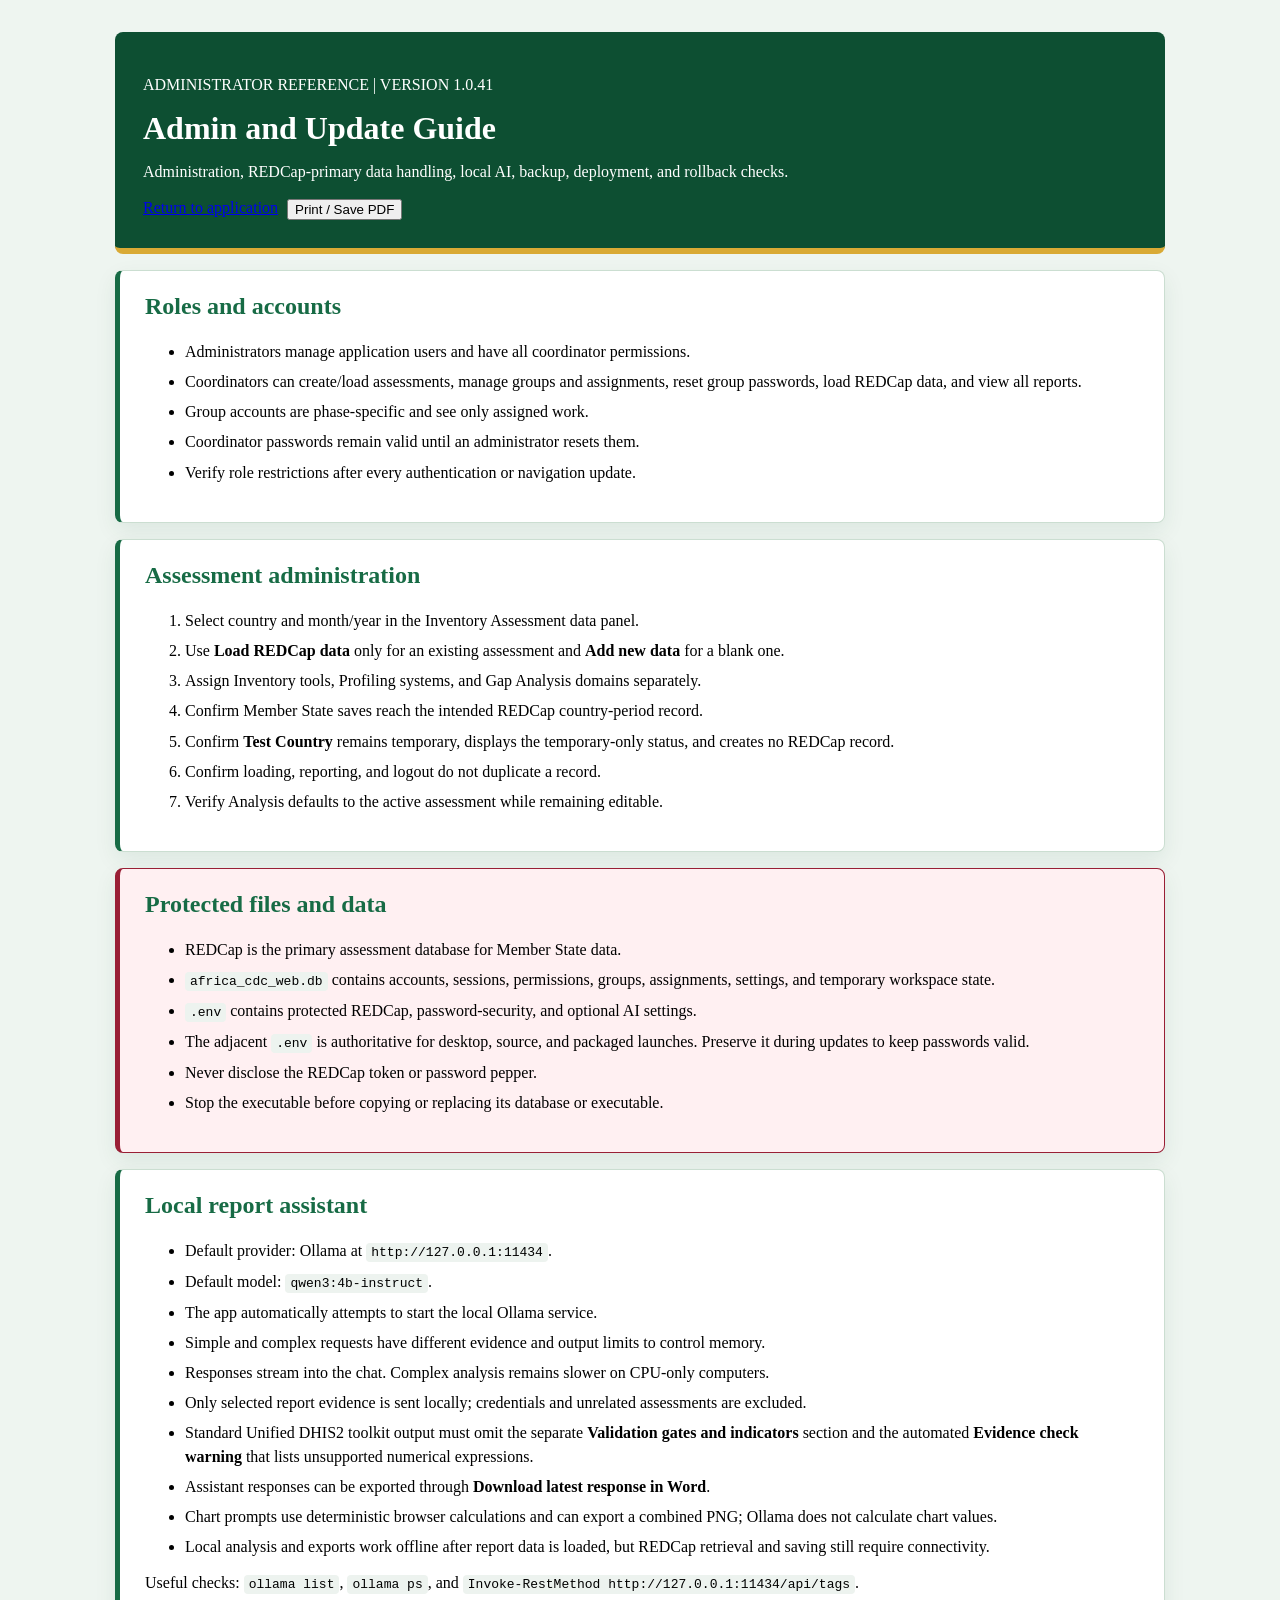
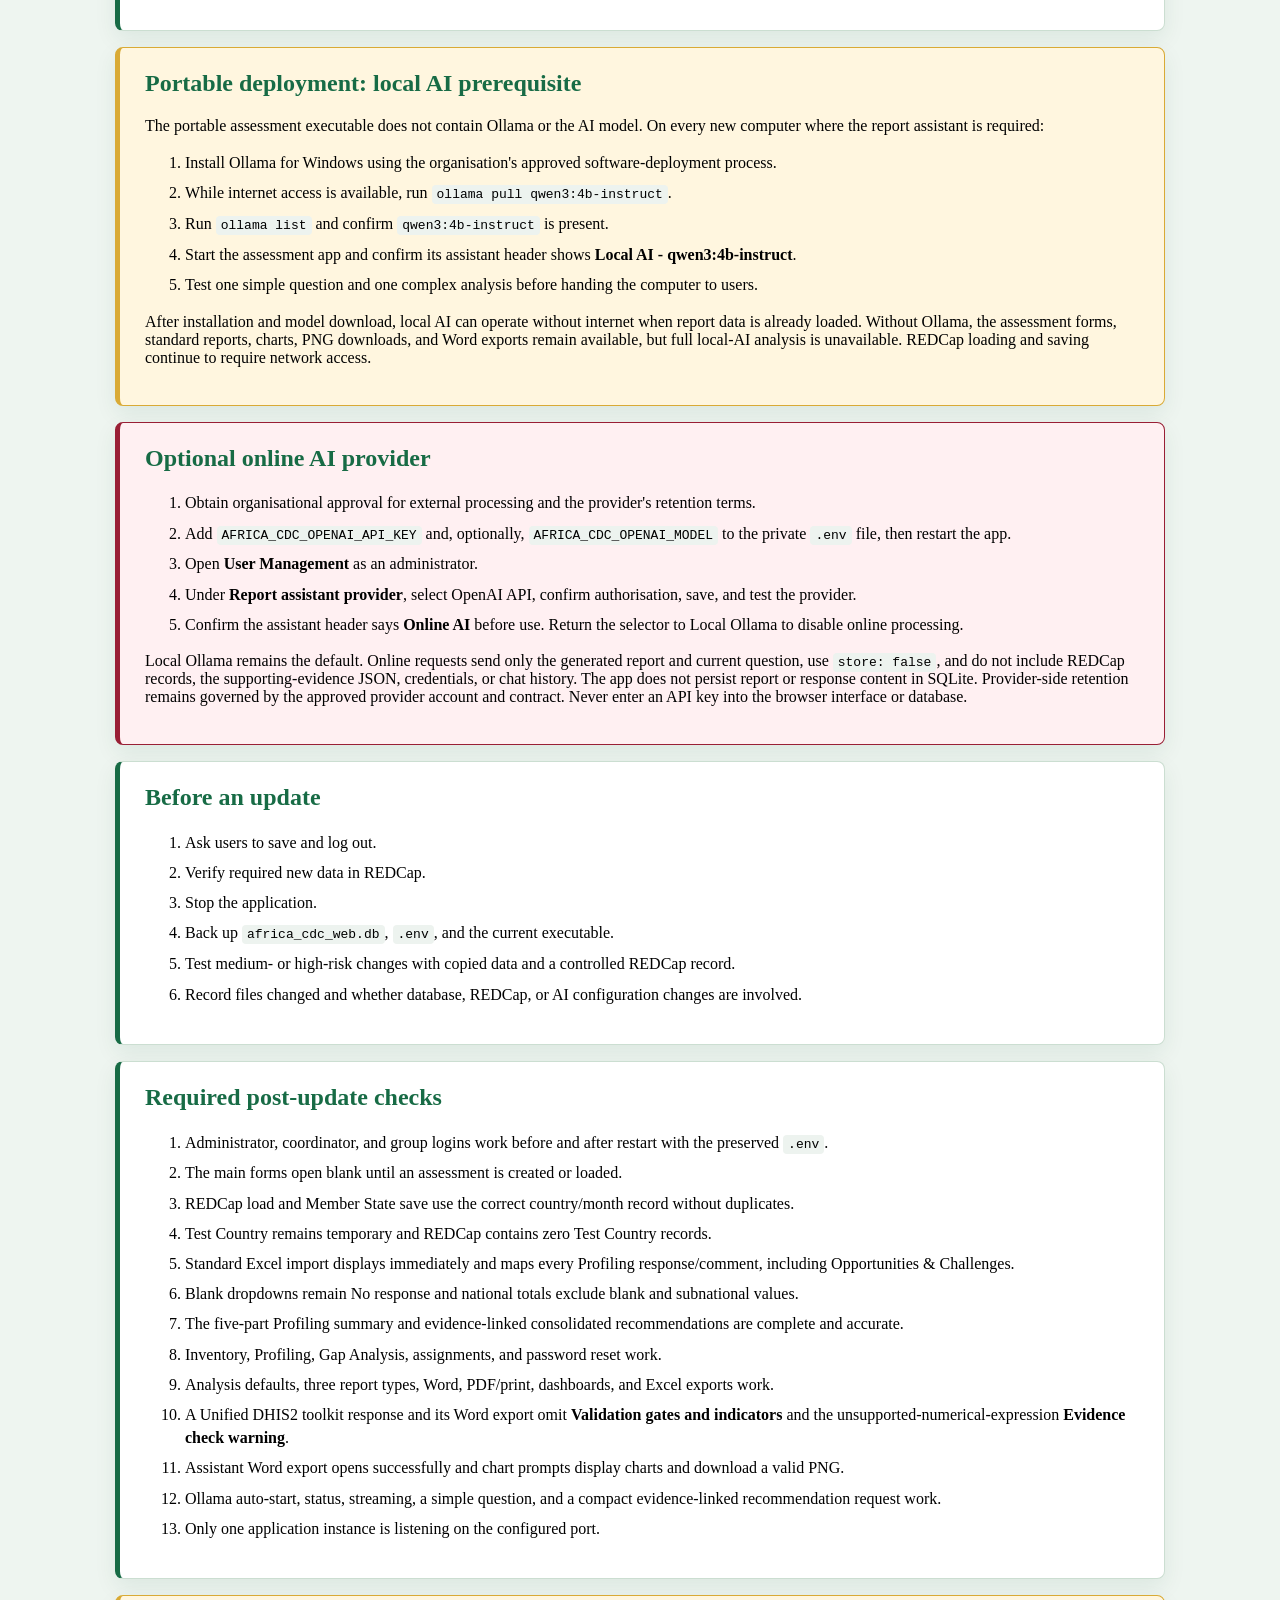
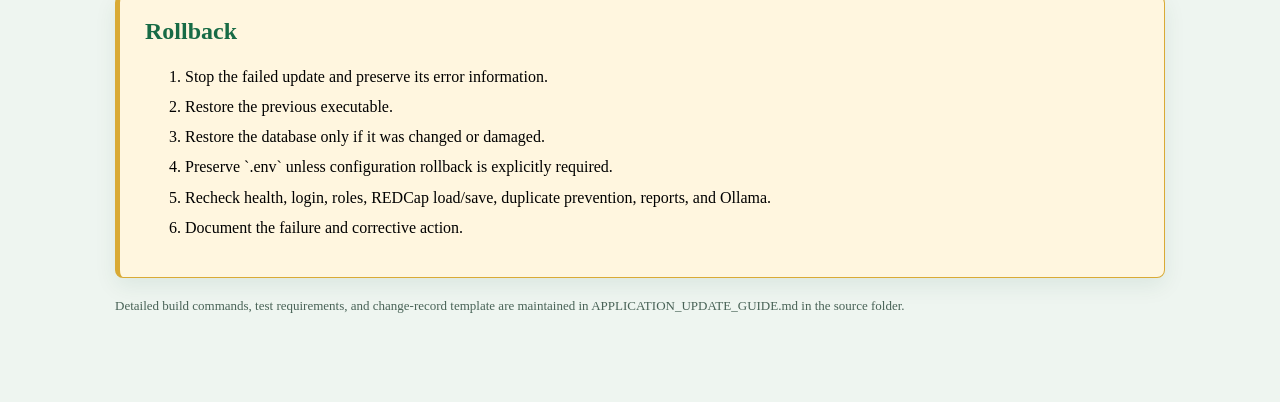
==== static/admin-guide.html @ b08e6037 "Publish surveillance assessment application with Docker deployment" ====
<!doctype html>
<html lang="en">
<head>
  <meta charset="utf-8">
  <meta name="viewport" content="width=device-width,initial-scale=1">
  <title>Admin Guide | Africa CDC Assessment</title>
  <link rel="stylesheet" href="/styles.css?v=22">
  <style>body{background:#eef5f0}.guide{max-width:1050px;margin:32px auto;padding:0 18px 50px}.guide-header{background:#0d4f32;color:#fff;padding:28px;border-radius:8px;border-bottom:6px solid #d9aa35}.guide-header h1{margin:5px 0}.guide-card{background:#fff;border:1px solid #cbded1;border-left:5px solid #176b45;border-radius:8px;padding:22px 25px;margin-top:16px;box-shadow:0 8px 22px rgba(13,79,50,.08)}.guide-card h2{color:#176b45;margin-top:0}.guide-card li{margin:7px 0;line-height:1.45}.warning{background:#fff6df;border-color:#d9aa35}.danger{background:#fff0f2;border-color:#991f35}.guide-actions{display:flex;gap:9px;flex-wrap:wrap;margin-top:18px}.guide code{background:#edf3ef;padding:2px 5px;border-radius:4px}.guide-footer{margin-top:20px;color:#486256;font-size:13px}</style>
</head>
<body>
<main class="guide">
  <header class="guide-header"><p class="eyebrow">ADMINISTRATOR REFERENCE | VERSION 1.0.41</p><h1>Admin and Update Guide</h1><p>Administration, REDCap-primary data handling, local AI, backup, deployment, and rollback checks.</p><div class="guide-actions"><a class="button secondary" href="/app">Return to application</a><button class="button secondary" onclick="window.print()">Print / Save PDF</button></div></header>
  <section class="guide-card"><h2>Roles and accounts</h2><ul><li>Administrators manage application users and have all coordinator permissions.</li><li>Coordinators can create/load assessments, manage groups and assignments, reset group passwords, load REDCap data, and view all reports.</li><li>Group accounts are phase-specific and see only assigned work.</li><li>Coordinator passwords remain valid until an administrator resets them.</li><li>Verify role restrictions after every authentication or navigation update.</li></ul></section>
  <section class="guide-card"><h2>Assessment administration</h2><ol><li>Select country and month/year in the Inventory Assessment data panel.</li><li>Use <strong>Load REDCap data</strong> only for an existing assessment and <strong>Add new data</strong> for a blank one.</li><li>Assign Inventory tools, Profiling systems, and Gap Analysis domains separately.</li><li>Confirm Member State saves reach the intended REDCap country-period record.</li><li>Confirm <strong>Test Country</strong> remains temporary, displays the temporary-only status, and creates no REDCap record.</li><li>Confirm loading, reporting, and logout do not duplicate a record.</li><li>Verify Analysis defaults to the active assessment while remaining editable.</li></ol></section>
  <section class="guide-card danger"><h2>Protected files and data</h2><ul><li>REDCap is the primary assessment database for Member State data.</li><li><code>africa_cdc_web.db</code> contains accounts, sessions, permissions, groups, assignments, settings, and temporary workspace state.</li><li><code>.env</code> contains protected REDCap, password-security, and optional AI settings.</li><li>The adjacent <code>.env</code> is authoritative for desktop, source, and packaged launches. Preserve it during updates to keep passwords valid.</li><li>Never disclose the REDCap token or password pepper.</li><li>Stop the executable before copying or replacing its database or executable.</li></ul></section>
  <section class="guide-card"><h2>Local report assistant</h2><ul><li>Default provider: Ollama at <code>http://127.0.0.1:11434</code>.</li><li>Default model: <code>qwen3:4b-instruct</code>.</li><li>The app automatically attempts to start the local Ollama service.</li><li>Simple and complex requests have different evidence and output limits to control memory.</li><li>Responses stream into the chat. Complex analysis remains slower on CPU-only computers.</li><li>Only selected report evidence is sent locally; credentials and unrelated assessments are excluded.</li><li>Standard Unified DHIS2 toolkit output must omit the separate <strong>Validation gates and indicators</strong> section and the automated <strong>Evidence check warning</strong> that lists unsupported numerical expressions.</li><li>Assistant responses can be exported through <strong>Download latest response in Word</strong>.</li><li>Chart prompts use deterministic browser calculations and can export a combined PNG; Ollama does not calculate chart values.</li><li>Local analysis and exports work offline after report data is loaded, but REDCap retrieval and saving still require connectivity.</li></ul><p>Useful checks: <code>ollama list</code>, <code>ollama ps</code>, and <code>Invoke-RestMethod http://127.0.0.1:11434/api/tags</code>.</p></section>
  <section class="guide-card warning"><h2>Portable deployment: local AI prerequisite</h2><p>The portable assessment executable does not contain Ollama or the AI model. On every new computer where the report assistant is required:</p><ol><li>Install Ollama for Windows using the organisation's approved software-deployment process.</li><li>While internet access is available, run <code>ollama pull qwen3:4b-instruct</code>.</li><li>Run <code>ollama list</code> and confirm <code>qwen3:4b-instruct</code> is present.</li><li>Start the assessment app and confirm its assistant header shows <strong>Local AI - qwen3:4b-instruct</strong>.</li><li>Test one simple question and one complex analysis before handing the computer to users.</li></ol><p>After installation and model download, local AI can operate without internet when report data is already loaded. Without Ollama, the assessment forms, standard reports, charts, PNG downloads, and Word exports remain available, but full local-AI analysis is unavailable. REDCap loading and saving continue to require network access.</p></section>
  <section class="guide-card danger"><h2>Optional online AI provider</h2><ol><li>Obtain organisational approval for external processing and the provider's retention terms.</li><li>Add <code>AFRICA_CDC_OPENAI_API_KEY</code> and, optionally, <code>AFRICA_CDC_OPENAI_MODEL</code> to the private <code>.env</code> file, then restart the app.</li><li>Open <strong>User Management</strong> as an administrator.</li><li>Under <strong>Report assistant provider</strong>, select OpenAI API, confirm authorisation, save, and test the provider.</li><li>Confirm the assistant header says <strong>Online AI</strong> before use. Return the selector to Local Ollama to disable online processing.</li></ol><p>Local Ollama remains the default. Online requests send only the generated report and current question, use <code>store: false</code>, and do not include REDCap records, the supporting-evidence JSON, credentials, or chat history. The app does not persist report or response content in SQLite. Provider-side retention remains governed by the approved provider account and contract. Never enter an API key into the browser interface or database.</p></section>
  <section class="guide-card"><h2>Before an update</h2><ol><li>Ask users to save and log out.</li><li>Verify required new data in REDCap.</li><li>Stop the application.</li><li>Back up <code>africa_cdc_web.db</code>, <code>.env</code>, and the current executable.</li><li>Test medium- or high-risk changes with copied data and a controlled REDCap record.</li><li>Record files changed and whether database, REDCap, or AI configuration changes are involved.</li></ol></section>
  <section class="guide-card"><h2>Required post-update checks</h2><ol><li>Administrator, coordinator, and group logins work before and after restart with the preserved <code>.env</code>.</li><li>The main forms open blank until an assessment is created or loaded.</li><li>REDCap load and Member State save use the correct country/month record without duplicates.</li><li>Test Country remains temporary and REDCap contains zero Test Country records.</li><li>Standard Excel import displays immediately and maps every Profiling response/comment, including Opportunities &amp; Challenges.</li><li>Blank dropdowns remain No response and national totals exclude blank and subnational values.</li><li>The five-part Profiling summary and evidence-linked consolidated recommendations are complete and accurate.</li><li>Inventory, Profiling, Gap Analysis, assignments, and password reset work.</li><li>Analysis defaults, three report types, Word, PDF/print, dashboards, and Excel exports work.</li><li>A Unified DHIS2 toolkit response and its Word export omit <strong>Validation gates and indicators</strong> and the unsupported-numerical-expression <strong>Evidence check warning</strong>.</li><li>Assistant Word export opens successfully and chart prompts display charts and download a valid PNG.</li><li>Ollama auto-start, status, streaming, a simple question, and a compact evidence-linked recommendation request work.</li><li>Only one application instance is listening on the configured port.</li></ol></section>
  <section class="guide-card warning"><h2>Rollback</h2><ol><li>Stop the failed update and preserve its error information.</li><li>Restore the previous executable.</li><li>Restore the database only if it was changed or damaged.</li><li>Preserve `.env` unless configuration rollback is explicitly required.</li><li>Recheck health, login, roles, REDCap load/save, duplicate prevention, reports, and Ollama.</li><li>Document the failure and corrective action.</li></ol></section>
  <p class="guide-footer">Detailed build commands, test requirements, and change-record template are maintained in APPLICATION_UPDATE_GUIDE.md in the source folder.</p>
</main>
</body>
</html>
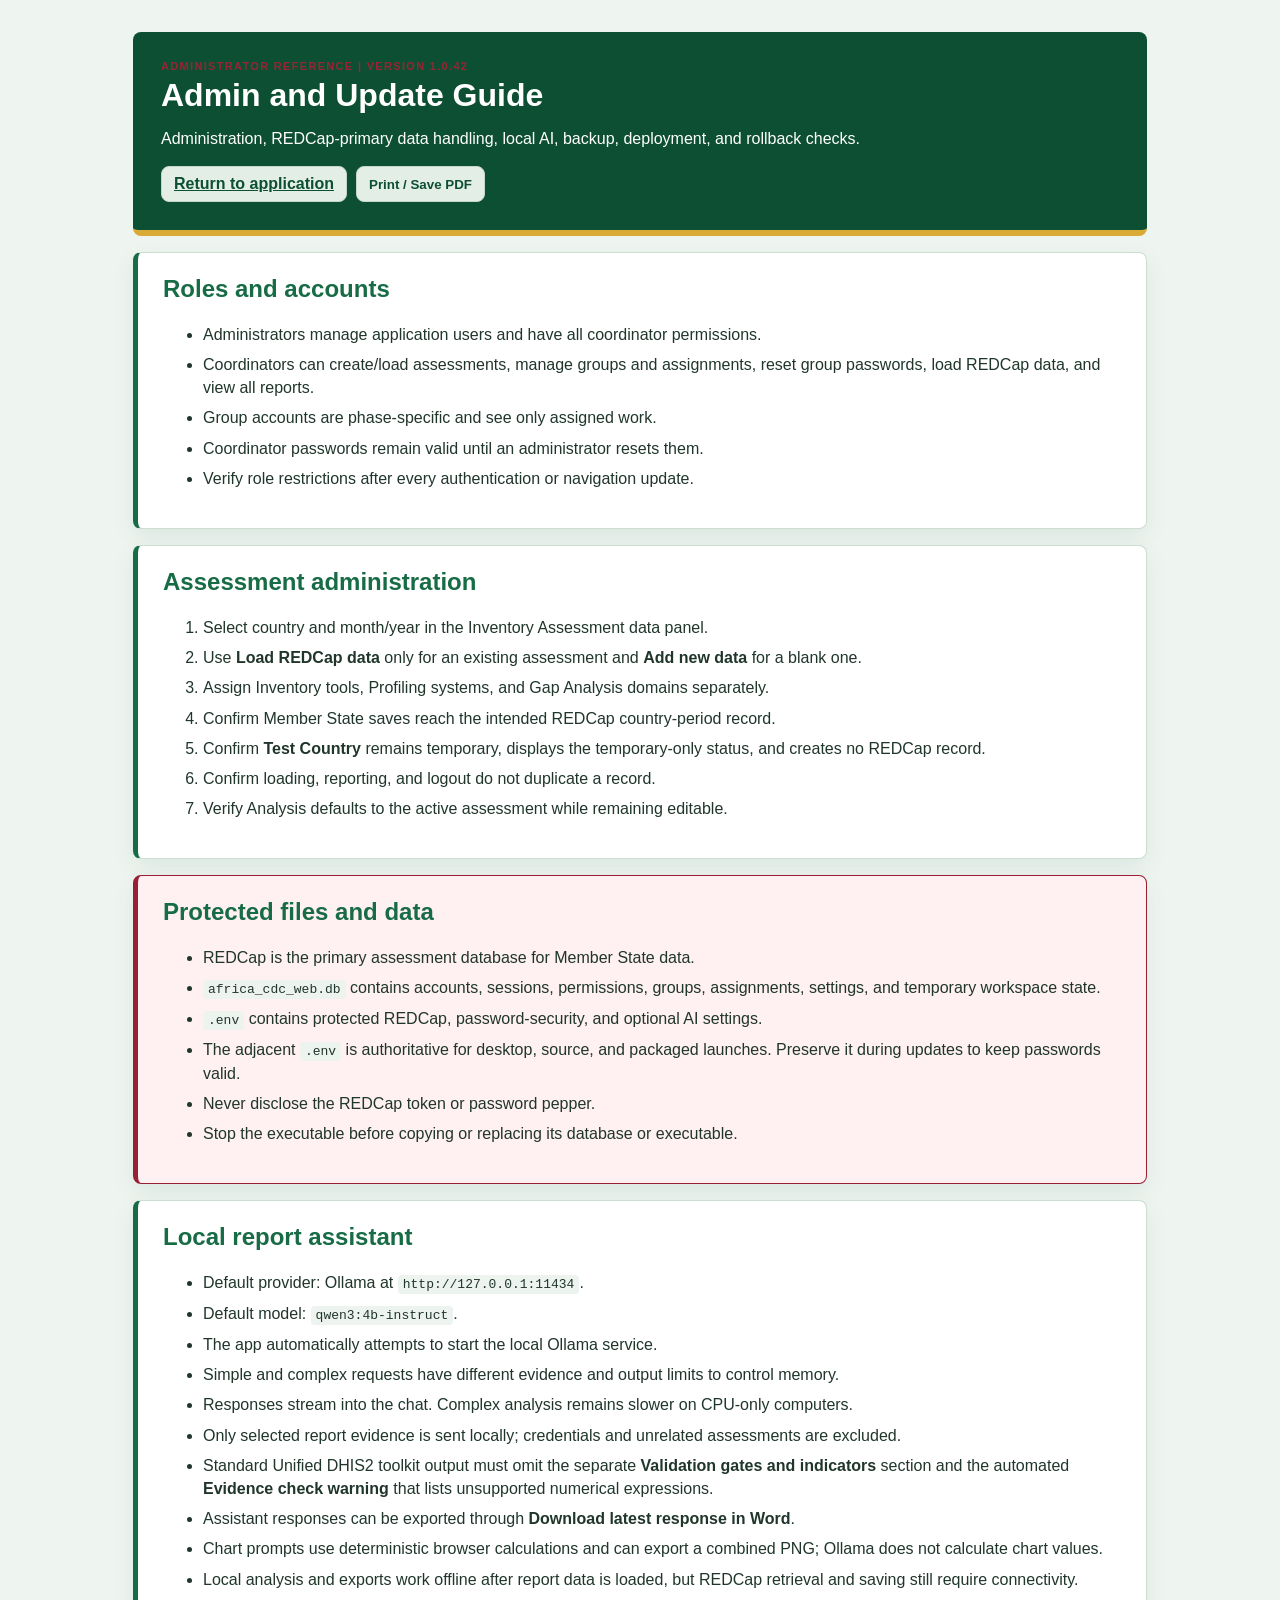
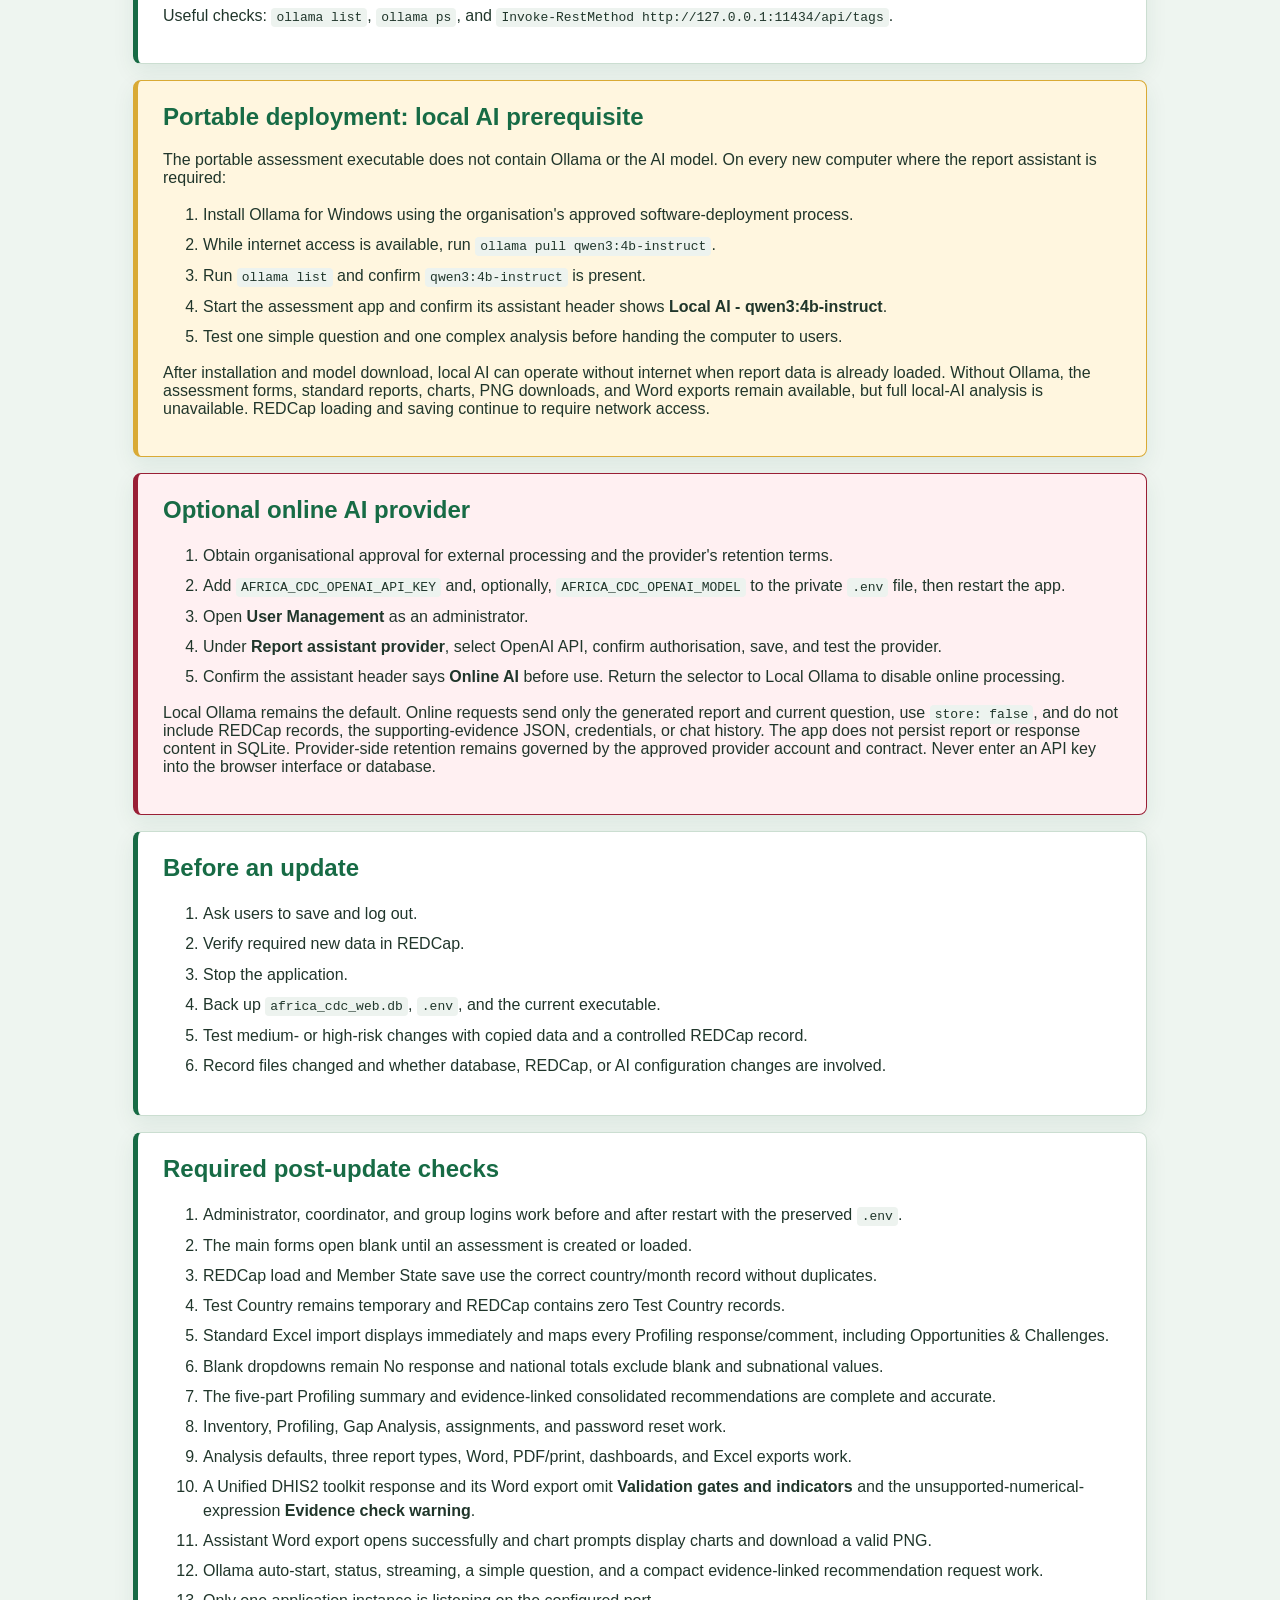
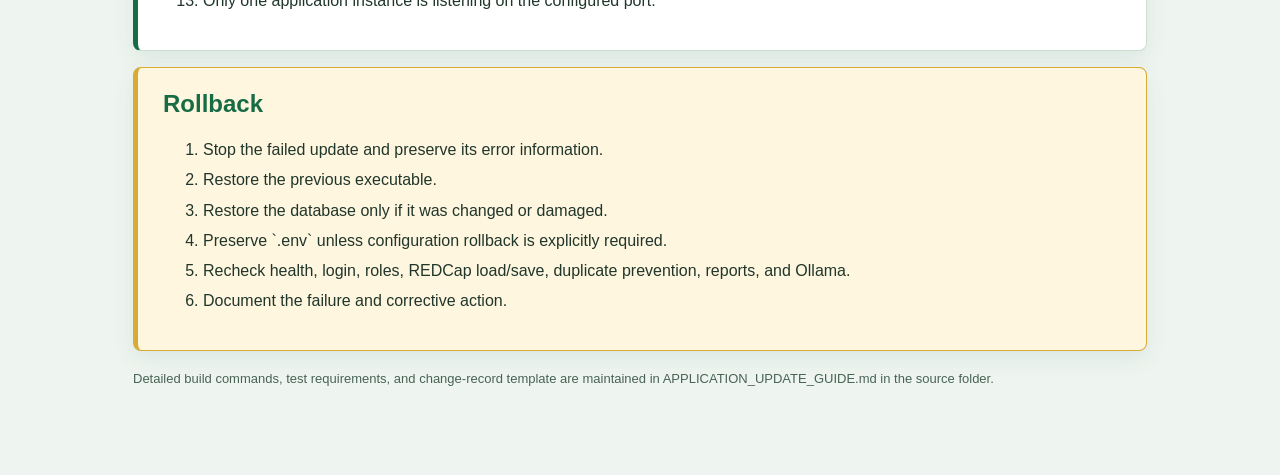
==== commit 0bd77876: "Release 1.0.42: support subpath deployment and document security feedback fixes" ====
--- a/static/admin-guide.html
+++ b/static/admin-guide.html
@@ -4,12 +4,12 @@
   <meta charset="utf-8">
   <meta name="viewport" content="width=device-width,initial-scale=1">
   <title>Admin Guide | Africa CDC Assessment</title>
-  <link rel="stylesheet" href="/styles.css?v=22">
+  <link rel="stylesheet" href="styles.css?v=22">
   <style>body{background:#eef5f0}.guide{max-width:1050px;margin:32px auto;padding:0 18px 50px}.guide-header{background:#0d4f32;color:#fff;padding:28px;border-radius:8px;border-bottom:6px solid #d9aa35}.guide-header h1{margin:5px 0}.guide-card{background:#fff;border:1px solid #cbded1;border-left:5px solid #176b45;border-radius:8px;padding:22px 25px;margin-top:16px;box-shadow:0 8px 22px rgba(13,79,50,.08)}.guide-card h2{color:#176b45;margin-top:0}.guide-card li{margin:7px 0;line-height:1.45}.warning{background:#fff6df;border-color:#d9aa35}.danger{background:#fff0f2;border-color:#991f35}.guide-actions{display:flex;gap:9px;flex-wrap:wrap;margin-top:18px}.guide code{background:#edf3ef;padding:2px 5px;border-radius:4px}.guide-footer{margin-top:20px;color:#486256;font-size:13px}</style>
 </head>
 <body>
 <main class="guide">
-  <header class="guide-header"><p class="eyebrow">ADMINISTRATOR REFERENCE | VERSION 1.0.41</p><h1>Admin and Update Guide</h1><p>Administration, REDCap-primary data handling, local AI, backup, deployment, and rollback checks.</p><div class="guide-actions"><a class="button secondary" href="/app">Return to application</a><button class="button secondary" onclick="window.print()">Print / Save PDF</button></div></header>
+  <header class="guide-header"><p class="eyebrow">ADMINISTRATOR REFERENCE | VERSION 1.0.42</p><h1>Admin and Update Guide</h1><p>Administration, REDCap-primary data handling, local AI, backup, deployment, and rollback checks.</p><div class="guide-actions"><a class="button secondary" href="app">Return to application</a><button class="button secondary" onclick="window.print()">Print / Save PDF</button></div></header>
   <section class="guide-card"><h2>Roles and accounts</h2><ul><li>Administrators manage application users and have all coordinator permissions.</li><li>Coordinators can create/load assessments, manage groups and assignments, reset group passwords, load REDCap data, and view all reports.</li><li>Group accounts are phase-specific and see only assigned work.</li><li>Coordinator passwords remain valid until an administrator resets them.</li><li>Verify role restrictions after every authentication or navigation update.</li></ul></section>
   <section class="guide-card"><h2>Assessment administration</h2><ol><li>Select country and month/year in the Inventory Assessment data panel.</li><li>Use <strong>Load REDCap data</strong> only for an existing assessment and <strong>Add new data</strong> for a blank one.</li><li>Assign Inventory tools, Profiling systems, and Gap Analysis domains separately.</li><li>Confirm Member State saves reach the intended REDCap country-period record.</li><li>Confirm <strong>Test Country</strong> remains temporary, displays the temporary-only status, and creates no REDCap record.</li><li>Confirm loading, reporting, and logout do not duplicate a record.</li><li>Verify Analysis defaults to the active assessment while remaining editable.</li></ol></section>
   <section class="guide-card danger"><h2>Protected files and data</h2><ul><li>REDCap is the primary assessment database for Member State data.</li><li><code>africa_cdc_web.db</code> contains accounts, sessions, permissions, groups, assignments, settings, and temporary workspace state.</li><li><code>.env</code> contains protected REDCap, password-security, and optional AI settings.</li><li>The adjacent <code>.env</code> is authoritative for desktop, source, and packaged launches. Preserve it during updates to keep passwords valid.</li><li>Never disclose the REDCap token or password pepper.</li><li>Stop the executable before copying or replacing its database or executable.</li></ul></section>
--- a/static/styles.css
+++ b/static/styles.css
@@ -0,0 +1,50 @@
+:root{--green:#176b45;--dark:#0d4f32;--leaf:#78a942;--gold:#d5a83f;--red:#9b2335;--bg:#eef5f0;--surface:#fff;--border:#bdd0c3;--text:#20362b;--muted:#64776c;--shadow:0 8px 24px rgba(18,75,48,.08)}
+.profiling-question{display:flex;flex-direction:column;gap:9px;padding:13px;border:1px solid #d7e5db;border-radius:10px;background:#fff}.profiling-question>label{margin:0}.profiling-comment-label{padding-top:8px;border-top:1px dashed #d7e5db;color:var(--muted)!important;font-size:12px}.profiling-comment-field{min-height:54px;background:#fffcf3!important;border-color:#e1cd91!important}
+.saved-question-comment{margin-top:7px;padding-top:7px;border-top:1px dashed #d7e5db;color:#52665b}
+.password-dialog{width:min(520px,calc(100% - 32px));border:0;border-radius:16px;padding:0;box-shadow:0 24px 70px #0d3c2b55}.password-dialog::backdrop{background:#082d20aa}.password-dialog form{display:grid;gap:14px;padding:24px}.password-dialog label{display:grid;gap:6px;font-weight:700}
+*{box-sizing:border-box}body{margin:0;background:var(--bg);color:var(--text);font-family:Segoe UI,Arial,sans-serif;min-height:100vh}.app-header{background:var(--surface);border-bottom:4px solid var(--gold);box-shadow:0 2px 12px rgba(13,79,50,.08);position:sticky;top:0;z-index:20}.brand{max-width:1600px;margin:auto;padding:16px 28px 10px;display:flex;justify-content:space-between;align-items:center;gap:24px}.brand img{width:190px;height:auto}.brand h1{font-size:clamp(20px,2vw,30px);margin:2px 0;color:var(--green)}.eyebrow{margin:0;color:var(--red);font-size:11px;font-weight:800;letter-spacing:.12em}.app-header nav{max-width:1600px;margin:auto;padding:0 28px;display:flex;gap:6px}.nav-button{border:0;background:transparent;padding:11px 18px;color:var(--dark);font-weight:700;border-radius:8px 8px 0 0;cursor:pointer}.nav-button:hover{background:#e4efe8}.nav-button.active{background:var(--green);color:#fff}main{max-width:1600px;margin:auto;padding:22px 28px 40px}.view{display:none}.view.active{display:grid}#workspace-view{grid-template-columns:320px minmax(0,1fr);gap:20px}.card{background:var(--surface);border:1px solid var(--border);border-radius:14px;box-shadow:var(--shadow)}.sidebar{padding:20px;align-self:start;position:sticky;top:145px;max-height:calc(100vh - 170px);overflow:auto}.sidebar h2,.sidebar h3{margin:4px 0 14px}.sidebar label{display:block;font-weight:700;font-size:13px;margin:12px 0 6px}select,input,textarea{font:inherit;color:var(--text);background:#fff;border:1px solid var(--border);border-radius:8px;padding:10px;width:100%;outline:none}select:focus,input:focus,textarea:focus{border-color:var(--green);box-shadow:0 0 0 3px rgba(23,107,69,.13)}textarea{resize:none;overflow:hidden;line-height:1.5}.inline-form{display:grid;grid-template-columns:1fr auto;gap:7px}.sidebar-divider{height:1px;background:var(--border);margin:20px 0}.domain-heading,.domain-title-row,.page-heading{display:flex;justify-content:space-between;align-items:center;gap:18px}.pill{background:#e2eee7;color:var(--dark);border-radius:99px;padding:4px 9px;font-weight:800;font-size:12px}.domain-list{display:grid;gap:7px}.domain-item{width:100%;border:1px solid var(--border);background:#fff;text-align:left;border-radius:9px;padding:10px;cursor:pointer;display:grid;grid-template-columns:30px 1fr;gap:9px;color:var(--text)}.domain-item:hover{border-color:var(--green);background:#f5faf7}.domain-item.active{border-color:var(--green);box-shadow:0 0 0 2px rgba(23,107,69,.14);background:#eff8f2}.domain-index{width:27px;height:27px;border-radius:50%;background:#e2eee7;display:grid;place-items:center;font-weight:800;color:var(--green)}.domain-item.active .domain-index{background:var(--green);color:#fff}.domain-name{font-weight:700;font-size:13px}.domain-meta{font-size:11px;color:var(--muted);margin-top:3px}.sidebar-actions{display:grid;gap:8px;margin-top:18px}.button{border:1px solid transparent;border-radius:8px;padding:10px 14px;font-weight:800;cursor:pointer;text-align:center}.button.primary{background:var(--green);color:#fff}.button.primary:hover{background:var(--dark)}.button.secondary{background:#e3eee7;color:var(--dark);border-color:#c5d7cb}.button.ghost{background:#fff;color:var(--green);border-color:var(--green)}.button.danger{background:#fff0f2;color:var(--red);border-color:#e6bac1}.file-button{margin:0!important}.content-column{display:grid;gap:16px;align-content:start}.assessment-meta{padding:18px;display:grid;grid-template-columns:1fr auto;gap:10px}.assessment-meta textarea{grid-column:1/-1}.title-input{font-size:22px;font-weight:800;border:0;padding:2px 0;color:var(--green)}.save-state{font-size:12px;color:var(--muted);display:flex;align-items:center;gap:7px}.status-dot{width:9px;height:9px;border-radius:50%;background:var(--leaf)}.empty-state{text-align:center;padding:70px 24px}.empty-icon{width:64px;height:64px;border-radius:50%;display:grid;place-items:center;background:var(--green);color:#fff;font-size:25px;font-weight:900;margin:auto}.empty-state h2{color:var(--green)}#domain-workspace{padding:24px}.domain-title-row h2{margin:4px 0;color:var(--green)}.domain-actions{display:flex;gap:9px;align-items:center}.owner-badge{padding:7px 10px;border-radius:99px;background:#e4f0e8;color:var(--dark);font-weight:800;font-size:12px}.progress-track{height:8px;background:#e3ece6;border-radius:99px;overflow:hidden;margin:18px 0 6px}.progress-track span{display:block;height:100%;background:linear-gradient(90deg,var(--green),var(--leaf));width:0;transition:width .25s}.question-card{border-top:1px solid #dce8e0;padding:22px 4px}.question-card:first-child{border-top:0}.question-label{font-size:16px;font-weight:750;line-height:1.4;margin:0 0 12px}.question-id{color:var(--green);margin-right:7px}.multi-options{display:grid;grid-template-columns:repeat(auto-fit,minmax(220px,1fr));gap:8px}.check-option{display:flex;align-items:center;gap:9px;padding:9px;border:1px solid var(--border);border-radius:8px;font-size:13px}.check-option input{width:auto}.field-label{display:block;font-size:12px;font-weight:800;color:var(--muted);margin:10px 0 5px}.comment-field{background:#fffbef;border-color:#e6d39b}.sticky-save{position:sticky;bottom:0;background:rgba(255,255,255,.96);border-top:1px solid var(--border);padding:14px 2px 2px;display:flex;justify-content:space-between;align-items:center}.hidden{display:none!important}.toast{position:fixed;right:24px;top:145px;background:var(--dark);color:#fff;padding:12px 17px;border-radius:9px;box-shadow:var(--shadow);opacity:0;transform:translateY(-8px);pointer-events:none;transition:.2s;z-index:40}.toast.show{opacity:1;transform:translateY(0)}.page-heading{margin-bottom:18px}.page-heading h2{margin:3px 0;color:var(--green);font-size:28px}.metrics{display:grid;grid-template-columns:repeat(4,1fr);gap:14px;margin-bottom:18px}.metric{padding:18px}.metric strong{display:block;font-size:30px;color:var(--green)}.metric span{font-size:12px;color:var(--muted);font-weight:700}.dashboard-grid{display:grid;grid-template-columns:1fr 1fr;gap:18px}.chart-card,.status-table-card{padding:20px}.chart-card h3,.status-table-card h3{margin-top:0;color:var(--dark)}.bar-chart{display:grid;gap:12px}.bar-row{display:grid;grid-template-columns:minmax(150px,1fr) 3fr 42px;gap:10px;align-items:center}.bar-label{font-size:12px;font-weight:700}.bar-track{height:18px;background:#e6eee9;border-radius:4px;overflow:hidden}.bar-fill{height:100%;background:linear-gradient(90deg,var(--green),var(--leaf));min-width:2px}.bar-value{font-size:12px;font-weight:800}.status-table-card{margin-top:18px}.table-wrap{overflow:auto}table{border-collapse:collapse;width:100%;font-size:13px}th{background:var(--green);color:#fff;text-align:left;padding:11px;position:sticky;top:0}td{padding:10px 11px;border-bottom:1px solid #dfe9e2}tbody tr:nth-child(even){background:#f2f7f4}.report-summary{display:grid;gap:14px}.report-domain{padding:20px}.report-domain h3{margin:0;color:var(--green)}.report-meta{font-size:12px;color:var(--muted);margin:4px 0 14px}.report-columns{display:grid;grid-template-columns:1fr 1fr;gap:18px}.report-block{border-left:4px solid var(--gold);padding-left:14px}.report-block.recommendations{border-color:var(--green)}.report-block h4{margin:0 0 8px}.empty-note{color:var(--muted);font-style:italic}.button-row{display:flex;gap:8px}footer{max-width:1600px;margin:auto;padding:14px 28px;color:var(--muted);font-size:12px;display:flex;justify-content:space-between}@media(max-width:900px){.brand img{width:130px}#workspace-view{grid-template-columns:1fr}.sidebar{position:static;max-height:none}.dashboard-grid,.report-columns{grid-template-columns:1fr}.metrics{grid-template-columns:1fr 1fr}.app-header{position:static}.toast{top:20px}.assessment-meta{grid-template-columns:1fr}.save-state{grid-row:3}}
+.phase-form-view{max-width:1500px;margin:0 auto}.phase-card{padding:24px;margin-bottom:18px}.phase-card>h3{color:var(--green);margin:0 0 18px;padding-bottom:10px;border-bottom:2px solid #e4eee9}.form-grid{display:grid;grid-template-columns:repeat(2,minmax(260px,1fr));gap:16px 22px}.form-grid.compact{margin-bottom:24px}.form-grid label,.stacked-label,.phase2-toolbar label{display:flex;flex-direction:column;gap:7px;font-weight:700;color:var(--text)}.form-grid input,.form-grid select,.form-grid textarea,.phase2-toolbar select,.phase-card>label textarea{width:100%;font-weight:400}.section-title-row{display:flex;align-items:center;justify-content:space-between;gap:12px;margin:10px 0 14px}.section-title-row h3,.section-title-row h4{margin:0;color:var(--green)}.tool-card{padding:20px;margin-bottom:16px;border-left:5px solid var(--gold)}.phase2-toolbar{padding:18px 22px;display:flex;align-items:end;justify-content:space-between;margin-bottom:18px}.phase2-toolbar label{min-width:min(520px,70vw)}.stacked-label{margin-top:18px}@media(max-width:780px){.form-grid{grid-template-columns:1fr}.phase2-toolbar{align-items:stretch;flex-direction:column;gap:12px}.phase2-toolbar label{min-width:0}}
+@media print{.app-header,.sidebar,.page-heading .button-row,footer,.toast{display:none!important}main{padding:0}.view{display:none!important}#report-view.active,#fullreport-view.active{display:block!important}.card{box-shadow:none;break-inside:avoid}.report-domain{margin-bottom:12px}}
+.multi-picker{display:grid;grid-template-columns:repeat(auto-fit,minmax(190px,1fr));gap:7px;padding:10px;border:1px solid var(--border);border-radius:9px;background:#f7faf8}.multi-picker>.custom-multi{grid-column:1/-1;margin-top:4px}.multi-picker .check-option{font-weight:500;background:#fff}
+.nav-spacer{flex:1}.file-nav{display:inline-block}.app-header nav{overflow-x:auto}.page-heading>.button-row{flex-wrap:wrap;justify-content:flex-end}
+.workflow-actions{display:flex;gap:10px;justify-content:flex-end;align-items:center;margin:18px 0 0;padding:12px;background:rgba(238,245,240,.96);border-top:1px solid var(--border);position:sticky;bottom:0;z-index:5}
+.output-tabs{display:flex;gap:8px;margin-bottom:14px}.web-report{display:grid;gap:16px}.report-hero{padding:28px;background:linear-gradient(125deg,#0d4f32,#176b45 68%,#2d855c);color:#fff;border-radius:16px;box-shadow:0 12px 30px rgba(13,79,50,.18);border-bottom:6px solid var(--gold)}.report-hero h2{margin:0 0 8px;font-size:28px}.report-hero p{margin:3px 0;color:#eef8f1}.report-section{background:#fff;border:1px solid var(--border);border-radius:14px;padding:22px 24px;box-shadow:var(--shadow);border-left:5px solid var(--green)}.report-section.phase-section{border-left-color:var(--red)}.report-section h2{color:var(--green);margin:0 0 16px;font-size:23px}.report-section h3{color:var(--dark);margin:20px 0 10px;padding-bottom:7px;border-bottom:2px solid #e1ece5;font-size:17px}.report-section p{line-height:1.65;margin:7px 0}.report-section ul{margin:8px 0;padding-left:22px}.report-section li{margin:5px 0;line-height:1.5}.report-table{overflow:auto;margin:12px 0 18px;border:1px solid var(--border);border-radius:10px}.report-table table{min-width:650px}.report-table th{background:linear-gradient(90deg,var(--dark),var(--green));position:static}.report-table td{vertical-align:top;line-height:1.4}.report-meta-grid{display:flex;gap:12px;flex-wrap:wrap}.report-meta-chip{background:#e8f2eb;color:var(--dark);border:1px solid #c4d9ca;border-radius:99px;padding:7px 12px;font-weight:700}.output-dashboard{background:linear-gradient(180deg,#f7fbf8,#edf5f0);border:1px solid var(--border);border-radius:16px;padding:20px}.chart-card{position:relative;overflow:hidden;border-top:5px solid var(--green)}.chart-card:nth-child(2){border-top-color:var(--gold)}.chart-card:nth-child(3){border-top-color:var(--red)}.chart-card:nth-child(4){border-top-color:var(--leaf)}.chart-card:after{content:"";position:absolute;width:110px;height:110px;border-radius:50%;right:-55px;top:-65px;background:rgba(23,107,69,.06)}.bar-row{grid-template-columns:minmax(145px,1.2fr) 3fr 46px}.bar-track{height:22px;background:#e3ece6;border-radius:99px;padding:3px}.bar-fill{border-radius:99px;box-shadow:inset 0 -2px 0 rgba(0,0,0,.1);transition:width .5s ease}.bar-fill.palette-0{background:linear-gradient(90deg,#0d4f32,#24895c)}.bar-fill.palette-1{background:linear-gradient(90deg,#c28d20,#e3bd55)}.bar-fill.palette-2{background:linear-gradient(90deg,#7d1c2c,#b43a4e)}.bar-fill.palette-3{background:linear-gradient(90deg,#5f8c35,#8ebc55)}.bar-fill.palette-4{background:linear-gradient(90deg,#126d75,#2f9da4)}.metric{border-top:4px solid var(--green);background:linear-gradient(145deg,#fff,#f4faf6)}.metric:nth-child(2){border-color:var(--gold)}.metric:nth-child(3){border-color:var(--red)}.metric:nth-child(4){border-color:var(--leaf)}
+.bar-fill{display:block;height:100%;min-width:8px;box-shadow:inset 0 -2px 0 rgba(0,0,0,.12),0 2px 5px rgba(13,79,50,.16)}
+.output-dashboard .dashboard-grid{display:grid;grid-template-columns:minmax(0,1fr);align-items:start;gap:18px}.output-dashboard .chart-card{height:max-content;min-height:0;padding:22px 24px}.output-dashboard .bar-chart{display:grid;gap:9px}.output-dashboard .bar-row{display:grid;grid-template-columns:minmax(210px,32%) minmax(260px,1fr) 56px;gap:14px;align-items:center;min-height:38px}.output-dashboard .bar-label{line-height:1.3}.output-dashboard .bar-track{width:100%;height:24px}.output-dashboard .bar-value{text-align:right;font-size:13px}@media(max-width:760px){.output-dashboard{padding:12px}.output-dashboard .chart-card{padding:18px 14px}.output-dashboard .bar-row{grid-template-columns:minmax(0,1fr) 48px;gap:5px 10px}.output-dashboard .bar-label{grid-column:1/2}.output-dashboard .bar-value{grid-column:2/3}.output-dashboard .bar-track{grid-column:1/3;grid-row:2}}
+.vertical-chart-scroll{width:100%;overflow-x:auto;overflow-y:hidden;padding:8px 2px 4px}.vertical-chart{height:350px;min-width:100%;display:flex;align-items:flex-end;gap:18px;padding:24px 24px 82px;border-left:2px solid #9eb8a7;border-bottom:2px solid #9eb8a7;position:relative;background:linear-gradient(to top,rgba(23,107,69,.07) 1px,transparent 1px);background-size:100% 25%}.chart-grid-lines{position:absolute;inset:24px 0 82px 0;pointer-events:none}.chart-grid-lines span{display:block;height:25%;border-top:1px dashed rgba(13,79,50,.18)}.vbar-item{height:100%;width:76px;min-width:76px;display:flex;flex-direction:column;justify-content:flex-end;align-items:center;position:relative;z-index:1}.vbar-column{display:block;width:48px;min-height:8px;border-radius:8px 8px 2px 2px;box-shadow:inset -5px 0 8px rgba(255,255,255,.14),0 3px 7px rgba(13,79,50,.2);transition:height .55s ease}.vbar-column.palette-0{background:linear-gradient(180deg,#2f9568,#0d4f32)}.vbar-column.palette-1{background:linear-gradient(180deg,#edca6a,#c28d20)}.vbar-column.palette-2{background:linear-gradient(180deg,#c65062,#7d1c2c)}.vbar-column.palette-3{background:linear-gradient(180deg,#9ac963,#5f8c35)}.vbar-column.palette-4{background:linear-gradient(180deg,#43abb1,#126d75)}.vbar-value{font-size:13px;font-weight:900;color:var(--dark);margin-bottom:5px}.vbar-label{position:absolute;top:calc(100% + 9px);left:50%;transform:translateX(-50%);width:104px;text-align:center;font-size:11px;font-weight:750;line-height:1.2;color:var(--text);overflow-wrap:anywhere}.vertical-chart-scroll::-webkit-scrollbar{height:10px}.vertical-chart-scroll::-webkit-scrollbar-thumb{background:#94b5a0;border-radius:99px}.vertical-chart-scroll::-webkit-scrollbar-track{background:#e2ece5;border-radius:99px}@media(max-width:760px){.vertical-chart{height:325px;gap:14px;padding-left:18px;padding-right:18px}.vbar-item{width:68px;min-width:68px}.vbar-column{width:42px}.vbar-label{width:92px;font-size:10px}}
+
+/* Friendlier data-entry controls */
+.brand{justify-content:flex-start;align-items:flex-start;padding-top:12px}.brand img{flex:0 0 auto}
+footer{background:#fff;border-top:3px solid var(--gold);color:var(--dark);font-size:15px;font-weight:800}footer #connection-status{display:inline-flex;align-items:center;gap:7px;padding:6px 10px;border:1px solid #a9cbb5;border-radius:6px;background:#e7f3eb;color:var(--green);font-weight:800}footer #connection-status:before{content:"";display:block;width:9px;height:9px;border-radius:50%;background:var(--green);box-shadow:0 0 0 3px rgba(23,107,69,.13)}@media(max-width:580px){footer{align-items:flex-start;flex-direction:column;gap:8px;font-size:13px}.brand h1{font-size:20px}}
+.inventory-toolbar{display:flex;align-items:flex-end;justify-content:space-between;gap:18px;padding:15px 18px;margin-bottom:14px;border:1px solid var(--border);border-radius:11px;background:#f3f8f5}.inventory-toolbar label{display:flex;flex-direction:column;gap:6px;min-width:min(520px,70vw);font-size:13px;font-weight:800}.tool-page-heading{display:flex;align-items:center;justify-content:space-between;gap:16px;padding:17px 20px;background:#f8fbf9;border-left:5px solid var(--gold);border-bottom:1px solid var(--border)}.tool-page-heading>span:first-child{display:flex;align-items:center;gap:11px}.button:disabled{opacity:.45;cursor:not-allowed}.tool-page{margin-bottom:16px}
+.inventory-collaboration{margin:18px 0;padding:18px;border:1px solid var(--border);border-radius:12px;background:#f8fbf9}.inventory-collaboration h3{margin:0 0 4px;color:var(--green)}.inventory-collaboration p{margin:0}.inventory-group-controls{display:grid;grid-template-columns:1fr 1fr;gap:14px;margin:16px 0}.inventory-group-controls>label,.inventory-group-controls>div>label{display:block;font-size:13px;font-weight:800;margin-bottom:6px}.inventory-assignment-list{display:grid;gap:7px}.inventory-assignment-row{display:grid;grid-template-columns:minmax(180px,1fr) minmax(180px,320px);gap:12px;align-items:center;padding:9px 11px;background:#fff;border:1px solid var(--border);border-radius:8px}.inventory-assignment-row strong{font-size:13px}.assignment-owner{font-size:11px;color:var(--muted);display:block;margin-top:2px}.assignment-actions{display:flex;align-items:center;gap:6px}.assignment-actions select{min-width:0;flex:1}.assignment-actions .button{white-space:nowrap}
+.multi-picker,.multi-options{grid-template-columns:repeat(auto-fit,minmax(150px,1fr));gap:5px;padding:7px}.multi-picker .check-option,.multi-options .check-option{min-height:32px;padding:5px 7px;gap:6px;font-size:12px;line-height:1.25}.multi-picker .check-option input,.multi-options .check-option input{width:14px;height:14px;min-width:14px;margin:0}.multi-picker>.custom-multi{min-height:34px;padding:7px 9px;font-size:12px;margin-top:2px}
+.logout-button{color:var(--red);border-left:1px solid var(--border)}
+.required-mark,.optional-mark{display:inline-block;margin-left:6px;font-size:10px;font-weight:800;letter-spacing:.02em;vertical-align:middle}.required-mark{color:var(--red);background:#fff0f2;border-radius:99px;padding:2px 7px}.optional-mark{color:var(--muted);font-weight:600}.tool-card,.profile-section{padding:0;overflow:hidden}.tool-card>summary,.profile-section>summary{display:flex;align-items:center;justify-content:space-between;gap:16px;padding:17px 20px;cursor:pointer;list-style:none;background:#f8fbf9;border-left:5px solid var(--gold)}.tool-card>summary::-webkit-details-marker,.profile-section>summary::-webkit-details-marker{display:none}.tool-card>summary:after,.profile-section>summary:after{content:"⌄";font-size:20px;color:var(--green);transition:transform .2s}.tool-card[open]>summary:after,.profile-section[open]>summary:after{transform:rotate(180deg)}.tool-card>summary>span:first-child,.profile-section>summary>span:first-child{display:flex;align-items:center;gap:11px;min-width:0}.tool-number,.section-number{display:grid;place-items:center;flex:0 0 30px;width:30px;height:30px;border-radius:50%;background:var(--green);color:#fff;font-weight:900}.completion-badge{margin-left:auto;white-space:nowrap;background:#e4f0e8;color:var(--dark);border-radius:99px;padding:5px 9px;font-size:11px;font-weight:800}.tool-card-body,.profile-section-body{padding:20px 22px 24px}.section-hint{margin:0;color:var(--muted);font-size:12px}.profile-section>summary{border-left-color:var(--green)}.profile-section[open]>summary{border-bottom:1px solid var(--border)}.profile-progress{min-width:min(390px,42vw)}.profile-progress>div:first-child{display:flex;align-items:center;justify-content:space-between;gap:14px}.profile-progress strong{font-size:12px;color:var(--dark)}.profile-progress .progress-track{margin:10px 0 0}.needs-save{background:var(--gold)!important;color:#2f260b!important}.check-option{cursor:pointer;transition:.15s}.check-option:has(input:checked){border-color:var(--green);background:#eaf5ee;box-shadow:0 0 0 1px rgba(23,107,69,.16)}.question-card{margin:14px 0;padding:22px;border:1px solid #d7e5db;border-radius:12px;background:#fff}.question-card:first-child{border-top:1px solid #d7e5db}.question-count{font-size:10px;font-weight:900;letter-spacing:.08em;text-transform:uppercase;color:var(--muted);margin-bottom:8px}.finding-details{margin-top:14px;border:1px dashed #d8bd70;border-radius:9px;background:#fffcf3}.finding-details>summary{cursor:pointer;padding:11px 13px;color:#6c5518;font-size:12px;font-weight:800}.finding-details>summary span{float:right;color:var(--muted);font-weight:600}.finding-details[open]{padding:0 13px 13px}.finding-details[open]>summary{margin:0 -13px}.finding-details .comment-field{background:#fff}.form-grid label:focus-within{color:var(--green)}
+@media(max-width:780px){.tool-card>summary,.profile-section>summary{padding:14px}.completion-badge{font-size:10px}.tool-card-body,.profile-section-body{padding:16px 14px}.profile-progress{min-width:0;width:100%}.question-card{padding:17px 14px}.page-heading{align-items:flex-start;flex-direction:column}.page-heading>.button-row{justify-content:flex-start}.inventory-toolbar{align-items:stretch;flex-direction:column}.inventory-toolbar label{min-width:0}.workflow-actions{flex-wrap:wrap}.tool-page-heading{padding:14px}}
+@media(max-width:780px){.inventory-group-controls,.inventory-assignment-row{grid-template-columns:1fr}}
+.multi-picker,.multi-options{grid-template-columns:repeat(auto-fit,minmax(120px,1fr))}
+.working-group-bar{margin:10px 0;padding:10px 13px;background:#f3f8f5;border:1px solid var(--border);border-radius:10px}.working-group-bar label{display:grid;grid-template-columns:auto minmax(220px,520px);align-items:center;gap:12px;font-weight:800}.admin-assignment-panel>summary{display:flex;justify-content:space-between;align-items:center;gap:12px;cursor:pointer;list-style:none;padding:2px;color:var(--green)}.admin-assignment-panel>summary::-webkit-details-marker{display:none}.admin-assignment-panel>summary:after{content:"Expand";font-weight:800;color:var(--muted)}.admin-assignment-panel[open]>summary:after{content:"Collapse"}.admin-assignment-panel>summary span{color:var(--muted)}.admin-assignment-panel[open]>summary{padding-bottom:10px;border-bottom:1px solid var(--border);margin-bottom:10px}.admin-assignment-panel:not([open])>.section-title-row,.admin-assignment-panel:not([open])>.inventory-group-controls,.admin-assignment-panel:not([open])>.inventory-assignment-list{display:none}@media(max-width:780px){.working-group-bar label{grid-template-columns:1fr}}
+.gap-assignment-panel{margin:12px 0;padding:10px;border:1px solid var(--border);border-radius:9px;background:#f8fbf9}.gap-assignment-panel .inline-form{margin:10px 0}.gap-assignment-list{display:grid;gap:5px}.gap-assignment-row{display:grid;grid-template-columns:1fr;gap:4px;padding:7px;border:1px solid var(--border);border-radius:7px;background:#fff}.gap-assignment-row span{font-weight:700}.gap-assignment-row select{padding:6px}
+.country-project-controls{display:flex;align-items:center;gap:5px}.country-project-controls select{width:min(250px,20vw);padding:7px 8px;font-weight:700}.country-project-controls .nav-button{border-radius:7px;padding:8px 10px;background:#e3eee7}@media(max-width:1100px){.country-project-controls select{width:180px}}@media(max-width:780px){.country-project-controls{width:100%}.country-project-controls select{width:100%}}
+.brand{padding-top:9px;padding-bottom:6px}.brand img{width:160px}.app-header nav{gap:3px}.nav-button{padding-top:8px;padding-bottom:8px}main{padding-top:14px;padding-bottom:24px}.page-heading{margin-bottom:11px}.page-heading h2{margin-top:1px}.phase-card{padding:16px;margin-bottom:11px}.form-grid{gap:10px 16px}.form-grid.compact{margin-bottom:14px}.form-grid label,.stacked-label,.phase2-toolbar label{gap:4px}select,input,textarea{padding:7px 9px}.button{padding:8px 12px}.section-title-row{margin:7px 0 9px}.inventory-collaboration{margin:11px 0;padding:13px}.inventory-group-controls{gap:10px;margin:10px 0}.inventory-assignment-list{gap:5px}.inventory-assignment-row{padding:6px 9px}.inventory-toolbar{padding:10px 13px;margin-bottom:9px}.tool-page-heading{padding:11px 15px}.tool-card-body,.profile-section-body{padding:13px 16px 15px}.phase2-toolbar{padding:12px 16px;margin-bottom:11px}.phase2-sections{display:grid;gap:8px}.profile-section{margin-bottom:0}.profile-section>summary{padding:11px 15px}.multi-picker{grid-template-columns:repeat(auto-fit,minmax(135px,1fr));gap:4px;padding:5px;align-content:start}.multi-picker .check-option,.multi-options .check-option{min-height:28px;padding:3px 6px;gap:6px;font-size:13px;line-height:1.2}.multi-picker>.custom-multi{min-height:31px;padding:5px 8px;margin-top:1px;font-size:13px;background:#fff}.stacked-label{margin-top:11px}.workflow-actions{gap:7px;margin-top:10px;padding:8px}.progress-track{margin-top:10px}.question-card{margin:8px 0;padding:15px}.question-label{margin-bottom:8px}.finding-details{margin-top:9px}.empty-state{padding:38px 20px}
+.assessment-start-panel{display:flex;align-items:flex-end;justify-content:space-between;gap:20px;padding:14px 16px;margin-bottom:12px;border:1px solid var(--border);border-left:5px solid var(--gold);background:#f8fbf9}.assessment-start-panel h3{margin:0 0 4px}.assessment-start-panel p{margin:0;color:var(--muted)}.assessment-start-controls{display:grid;grid-template-columns:minmax(190px,260px) minmax(140px,180px) auto auto;gap:8px;align-items:center}.assessment-start-controls input,.assessment-start-controls select{width:100%}@media(max-width:1100px){.assessment-start-panel{align-items:stretch;flex-direction:column}.assessment-start-controls{grid-template-columns:1fr 1fr}.assessment-start-controls .button{width:100%}}@media(max-width:580px){.assessment-start-controls{grid-template-columns:1fr}}
+.brand .eyebrow{font-size:13px;letter-spacing:.08em;line-height:1.3}
+.vertical-chart.compact{justify-content:center}.vbar-column{flex:0 0 auto}
+.report-assistant{margin-top:16px;padding:18px;border-left:5px solid var(--gold)}.report-assistant-heading{display:flex;align-items:flex-start;justify-content:space-between;gap:16px}.report-assistant-heading h3{margin:0 0 4px;color:var(--dark)}.report-assistant-heading p{margin:0;color:var(--muted);font-size:13px}.local-only-badge{flex:0 0 auto;padding:5px 8px;border:1px solid #b7ccbD;border-radius:6px;background:#edf5f0;color:var(--green);font-size:11px;font-weight:900;text-transform:uppercase}.assistant-prompts{display:flex;flex-wrap:wrap;gap:7px;margin:14px 0}.assistant-prompts button{border:1px solid var(--border);border-radius:6px;padding:7px 10px;background:#fff;color:var(--dark);font-weight:700;cursor:pointer}.assistant-prompts button:hover:not(:disabled){border-color:var(--green);background:#edf6f0}.assistant-prompts button:disabled{opacity:.45;cursor:not-allowed}.assistant-messages{display:grid;gap:9px;max-height:320px;overflow:auto;padding:12px;border:1px solid var(--border);border-radius:7px;background:#f8fbf9}.assistant-empty{margin:0;color:var(--muted)}.assistant-message{max-width:min(820px,92%);padding:9px 11px;border-radius:7px;line-height:1.5;white-space:pre-wrap}.assistant-message.user{justify-self:end;background:var(--green);color:#fff}.assistant-message.assistant{justify-self:start;border:1px solid var(--border);background:#fff}.assistant-entry{display:grid;grid-template-columns:1fr auto;gap:8px;margin-top:10px}@media(max-width:580px){.report-assistant-heading{flex-direction:column}.assistant-entry{grid-template-columns:1fr}.assistant-entry .button{width:100%}}
+.report-assistant-shell{position:fixed;right:20px;bottom:18px;z-index:70;display:grid;justify-items:end;gap:10px;pointer-events:none}.report-assistant-shell>*{pointer-events:auto}.report-assistant{width:min(440px,calc(100vw - 32px));max-height:min(680px,calc(100vh - 110px));margin:0;padding:16px;overflow:auto;border-radius:8px;border-left:5px solid var(--gold);box-shadow:0 18px 48px rgba(13,79,50,.24)}.assistant-launch{min-height:46px;padding:10px 16px;border:1px solid var(--dark);border-radius:23px;background:var(--green);color:#fff;font:inherit;font-weight:900;box-shadow:0 8px 24px rgba(13,79,50,.25);cursor:pointer}.assistant-launch:hover{background:var(--dark)}.assistant-close{display:grid;place-items:center;flex:0 0 32px;width:32px;height:32px;padding:0;border:1px solid var(--border);border-radius:50%;background:#fff;color:var(--dark);font-size:22px;line-height:1;cursor:pointer}.report-assistant .local-only-badge{display:inline-flex;margin-top:10px}.report-assistant .assistant-prompts{max-height:105px;overflow:auto}.report-assistant .assistant-messages{max-height:240px}@media(max-width:580px){.report-assistant-shell{right:10px;bottom:10px}.report-assistant{width:calc(100vw - 20px);max-height:calc(100vh - 82px)}.report-assistant-heading{flex-direction:row}.assistant-launch{min-height:42px}}@media print{.report-assistant-shell{display:none!important}}
+.assistant-launch.ready:after{content:"";display:inline-block;width:8px;height:8px;margin-left:8px;border-radius:50%;background:#f1cc69;box-shadow:0 0 0 3px rgba(241,204,105,.2)}
+.report-assistant{position:relative;min-width:320px;min-height:330px;resize:none}.report-assistant-heading{cursor:move;user-select:none;touch-action:none}.report-assistant-heading button{cursor:pointer}.assistant-launch{touch-action:none;user-select:none}.assistant-resize-handle{position:absolute;right:3px;bottom:3px;width:20px;height:20px;cursor:nwse-resize;touch-action:none}.assistant-resize-handle:after{content:"";position:absolute;right:2px;bottom:2px;width:10px;height:10px;border-right:3px solid var(--green);border-bottom:3px solid var(--green);opacity:.8}@media(max-width:580px){.report-assistant{min-width:0;min-height:300px}.assistant-resize-handle{display:none}}
+.assistant-launch{min-height:34px;padding:6px 11px;border-radius:17px;font-size:12px}.assistant-entry textarea{min-height:48px;max-height:180px;padding:8px 9px;resize:vertical;overflow:auto;line-height:1.35}.assistant-entry .button{align-self:end;min-height:40px}
+.report-assistant{max-width:calc(100vw - 16px);max-height:calc(100vh - 80px)}
+.report-assistant{display:flex;flex-direction:column;padding:0;border:1px solid #b8ccc0;border-left:1px solid #b8ccc0;background:#fff;overflow:hidden}.report-assistant-heading{flex:0 0 auto;align-items:center;padding:12px 14px;border-bottom:1px solid var(--border);background:#fff}.assistant-identity{display:flex;align-items:center;gap:10px;min-width:0}.assistant-mark,.assistant-launch-icon{display:grid;place-items:center;flex:0 0 auto;width:32px;height:32px;border-radius:50%;background:var(--green);color:#fff;font-weight:900}.assistant-identity h3{font-size:15px}.assistant-identity p{display:flex;align-items:center;gap:5px;font-size:11px}.assistant-status-dot{display:inline-block;width:7px;height:7px;border-radius:50%;background:#2e9e61}.report-assistant .local-only-badge{display:none}.report-assistant .assistant-prompts{flex:0 0 auto;flex-wrap:nowrap;margin:0;padding:9px 12px;overflow-x:auto;max-height:none;border-bottom:1px solid #e2ece6;scrollbar-width:thin}.assistant-prompts button{flex:0 0 auto;padding:6px 9px;border-radius:16px;font-size:11px}.report-assistant .assistant-messages{display:flex;flex:1 1 auto;flex-direction:column;gap:16px;min-height:150px;max-height:none;padding:18px 14px;border:0;border-radius:0;background:#f7faf8;overflow-y:auto}.assistant-empty{display:grid;place-items:center;gap:5px;margin:auto;text-align:center}.assistant-empty strong{color:var(--dark)}.assistant-empty span{max-width:280px;color:var(--muted);font-size:13px}.assistant-message-row{display:flex;align-items:flex-start;gap:8px;width:100%}.assistant-message-row.user{justify-content:flex-end}.message-avatar{display:grid;place-items:center;flex:0 0 28px;width:28px;height:28px;border-radius:50%;background:var(--green);color:#fff;font-size:11px;font-weight:900}.message-avatar.user{background:#dbe8e0;color:var(--dark);font-size:9px}.assistant-message{max-width:calc(100% - 42px);padding:10px 12px;border-radius:8px;line-height:1.48}.assistant-message.user{justify-self:auto;border-radius:8px 2px 8px 8px;background:var(--green);color:#fff}.assistant-message.assistant{justify-self:auto;border-radius:2px 8px 8px 8px;border:1px solid #d7e4dc;background:#fff;color:#20342a}.message-role{display:block;margin-bottom:4px;font-size:10px;font-weight:900;text-transform:uppercase;opacity:.7}.assistant-entry{flex:0 0 auto;display:flex;align-items:flex-end;gap:7px;margin:0;padding:10px 12px 5px;border-top:1px solid var(--border);background:#fff}.assistant-entry textarea{flex:1;min-height:42px;max-height:120px;padding:10px 12px;border-radius:8px;resize:none}.assistant-entry #ask-report-assistant{display:grid;place-items:center;flex:0 0 40px;width:40px;height:40px;padding:0;border:0;border-radius:50%;background:var(--green);color:#fff;font-size:22px;font-weight:900;cursor:pointer}.assistant-entry #ask-report-assistant:hover:not(:disabled){background:var(--dark)}.assistant-entry #ask-report-assistant:disabled{background:#cbd8d0;cursor:not-allowed}.assistant-disclaimer{flex:0 0 auto;margin:0;padding:2px 12px 9px;background:#fff;color:var(--muted);font-size:10px;text-align:center}.assistant-launch{display:flex;align-items:center;gap:7px}.assistant-launch-icon{width:22px;height:22px;background:#fff;color:var(--green);font-size:10px}@media(max-width:580px){.assistant-entry{display:flex}.assistant-entry #ask-report-assistant{width:40px}.report-assistant .assistant-messages{min-height:180px}}
+.assistant-thinking{display:inline-block;color:var(--muted);font-style:italic;animation:assistant-pulse 1.2s ease-in-out infinite}@keyframes assistant-pulse{50%{opacity:.45}}
+.assistant-download-row{flex:0 0 auto;padding:2px 12px 6px;background:#fff;text-align:right}.assistant-download-row button{padding:5px 9px;border:1px solid var(--border);border-radius:6px;background:#fff;color:var(--green);font-size:11px;font-weight:800;cursor:pointer}.assistant-download-row button:hover{background:#edf6f0}
+.analysis-filter-panel{display:grid;grid-template-columns:minmax(180px,.8fr) minmax(220px,1.2fr) minmax(180px,.8fr) auto;gap:12px;align-items:end;padding:16px 0 20px;margin-bottom:18px;border-bottom:1px solid var(--border)}.analysis-filter-panel label{display:grid;gap:6px;font-size:13px;font-weight:700}.analysis-filter-panel .button{min-height:43px}@media(max-width:900px){.analysis-filter-panel{grid-template-columns:1fr 1fr}.analysis-filter-panel .button{width:100%}}@media(max-width:580px){.analysis-filter-panel{grid-template-columns:1fr}}
+.country-dialog{width:min(620px,calc(100vw - 32px));padding:0;border:1px solid var(--border);border-radius:8px;box-shadow:0 18px 60px rgba(20,44,31,.24)}.country-dialog::backdrop{background:rgba(17,31,24,.55)}.country-dialog form{padding:22px}.dialog-heading{display:flex;align-items:center;justify-content:space-between;gap:16px;margin-bottom:18px}.dialog-heading h2{margin:0;font-size:22px}.icon-close{display:grid;place-items:center;width:34px;height:34px;padding:0;border:1px solid var(--border);border-radius:6px;background:#fff;color:var(--dark);font-size:24px;line-height:1;cursor:pointer}.dialog-actions{justify-content:flex-end;margin-top:20px}.country-dialog .login-error{min-height:20px;margin:10px 0 0;color:var(--red);font-weight:700}
+@media(max-width:580px){.country-dialog form{padding:18px 14px}.dialog-actions{align-items:stretch;flex-direction:column-reverse}.dialog-actions .button{width:100%}}
+.app-header nav a.nav-button{text-decoration:none;display:inline-flex;align-items:center;white-space:nowrap}
+.user-create-panel,.user-list-panel{padding:18px;margin-bottom:14px}.user-create-panel>div:first-child h3,.user-list-panel h3{margin:0 0 4px}.user-create-panel>div:first-child p{margin:0 0 16px;color:var(--muted)}.user-create-panel .form-grid{grid-template-columns:minmax(220px,1fr) minmax(220px,1fr);max-width:900px}.user-create-panel>.button{margin-top:12px}.user-account-actions{display:flex;gap:6px;min-width:220px}.user-status{font-weight:800}.user-status.active{color:var(--green)}.user-status.inactive{color:var(--red)}@media(max-width:700px){.user-create-panel .form-grid{grid-template-columns:1fr}.user-account-actions{min-width:0;flex-wrap:wrap}}
+.nav-dropdown{position:relative}.nav-dropdown>summary{list-style:none;cursor:pointer}.nav-dropdown>summary::-webkit-details-marker{display:none}.nav-dropdown>summary:after{content:"▾";margin-left:7px;font-size:11px}.nav-dropdown[open]>summary:after{content:"▴"}.nav-dropdown-menu{position:fixed;z-index:60;top:0;left:0;display:grid;min-width:190px;padding:6px;border:1px solid var(--border);border-radius:7px;background:#fff;box-shadow:0 12px 30px rgba(20,44,31,.18)}.nav-dropdown-menu .nav-button{justify-content:flex-start;width:100%;border:0;border-radius:5px;background:#fff;text-align:left}.nav-dropdown-menu .nav-button:hover,.nav-dropdown-menu .nav-button.active{background:#e8f3ec;color:var(--green)}
+.brand{flex-wrap:wrap}.brand>div{flex:1;min-width:240px}.language-control{display:inline-flex;align-items:center;gap:6px;margin-left:auto;padding:4px 8px;color:var(--dark);font-size:13px;font-weight:700;white-space:nowrap}.language-control select{max-width:145px;padding:5px 7px;font:inherit}.language-control select option{direction:auto}html[dir="rtl"] .app-header nav{direction:rtl}html[dir="rtl"] .nav-dropdown-menu{direction:rtl}html[dir="rtl"] input,html[dir="rtl"] textarea{direction:auto;text-align:start}
+.app-header nav .language-control{flex:0 0 auto;align-self:center;margin-left:0}.app-header nav .language-control select{width:145px}
